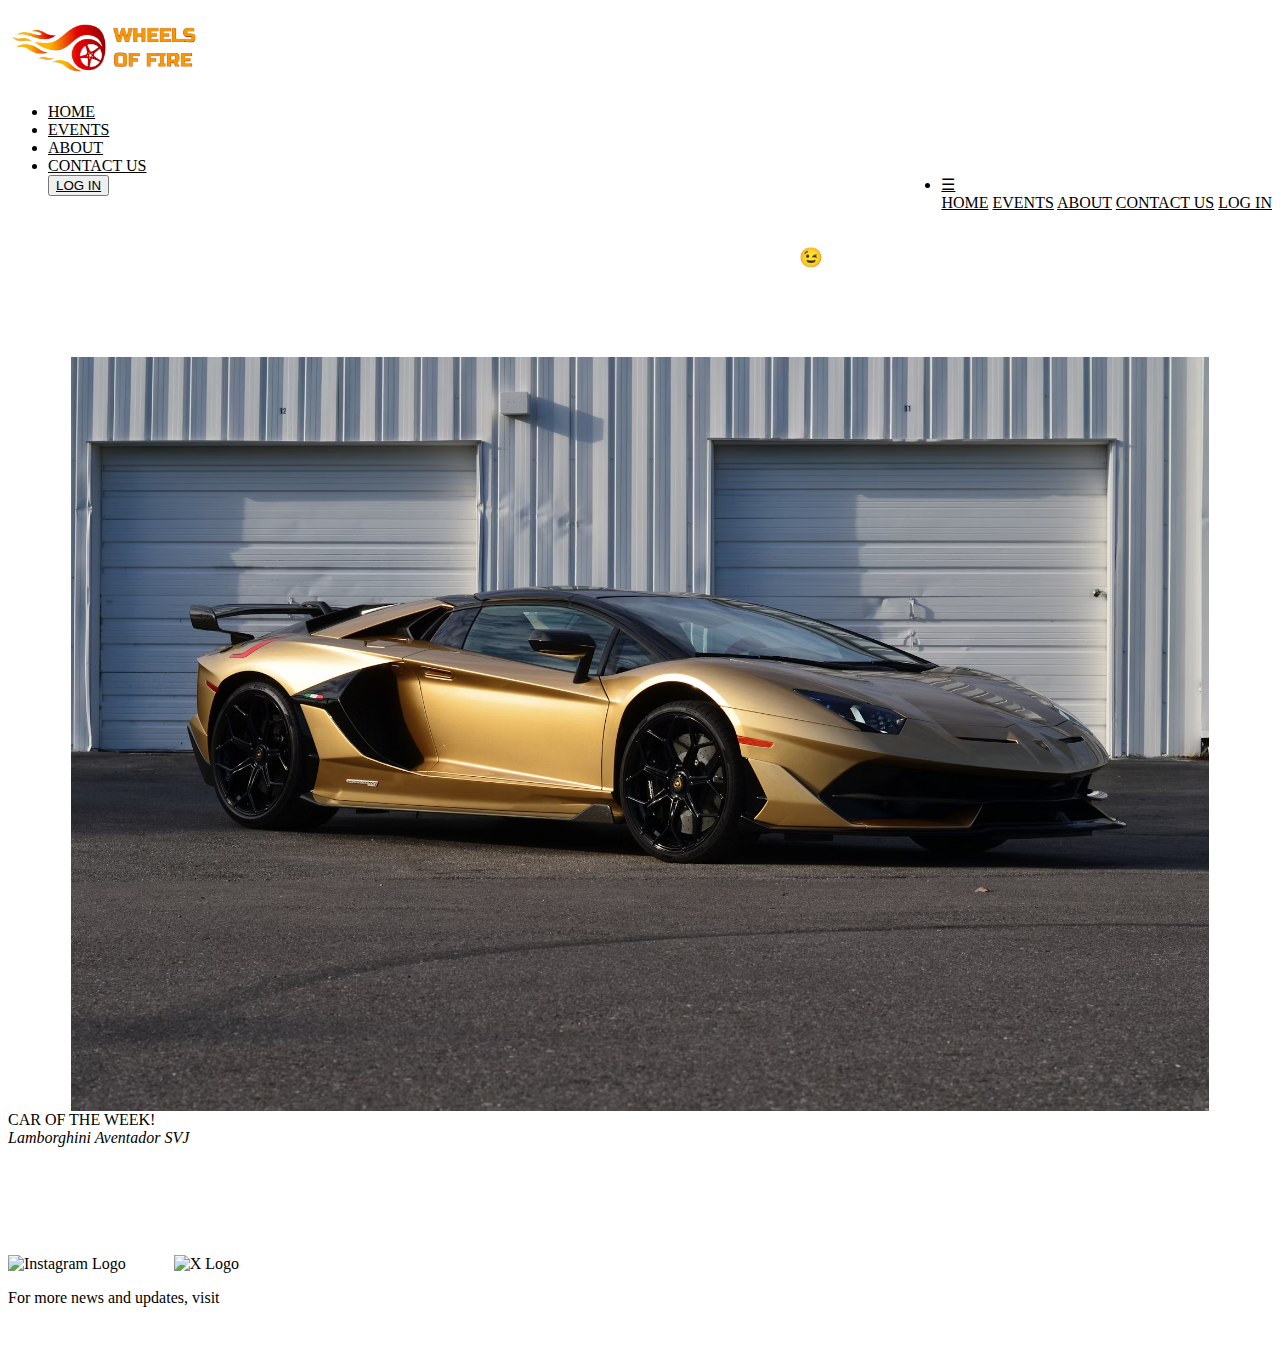
==== index.html @ 00e8f54c "Add files via upload" ====
<!DOCTYPE html>
<html lang="en">
<head>
    <meta charset="UTF-8">
    <meta name="viewport" content="width=device-width, initial-scale=1.0">
    <link rel="stylesheet" href="/Css/style.css">
    <title>Wheels on Fire</title>
</head>
<body link="#000" alink="017bf5">
    <nav class="navbar">
        <div class="navdiv">
            <img style="height:75px;" src="/Media/wheelsonfirelogo.png" alt="Wheels On Fire Logo">
            <ul>
                <li><a class="active" href="/index.html">HOME</a></li>
                <li><a href="./Pages/events.html">EVENTS</a></li>
                <li><a href="./Pages/About.html">ABOUT</a></li>
                <li><a href="./Pages/ContactUs.html">CONTACT US</a></li>
                <div class="dropdown" style="float:right;">
                    <li class="dropbtn"><a href="#">&#9776</a></li>
                    <div class="dropdown-content">
                    <a href="/index.html" onclick="myFunction()">HOME</a>
                    <a href="./Pages/events.html" onclick="myFunction()">EVENTS</a>
                    <a href="./Pages/About.html" onclick="myFunction()">ABOUT</a>
                    <a href="./Pages/About.html" onclick="myFunction()">CONTACT US</a>
                    <a href="#" onclick="myFunction()">LOG IN</a>
                    </div>
                  </div>
                <button><a href="#">LOG IN</a></button>
            </ul>
        </div>
    </nav>

    <br />

    <h2 align="center" style="color: white; font-size: 1.5vw;">More Horsepower, Less Horsing Around! &#128521;</h2>
    
    <br /><br /><br /><br />
    
    <div class="container">
        <img class="COTW" style="display: block; margin-left: auto; margin-right: auto; width: 90%; height: auto;" src="./Media/gold_lambo.avif" alt="Gold Lamborghini"></div>
        <div class="center">CAR OF THE WEEK!</div>
        <i><div id="LASVJ">Lamborghini Aventador SVJ</div></i>
    </div>

    <br /><br /><br /><br />

    <footer>
        <br /><br />
        <img style="width:25px;height:25px;" src="https://1000logos.net/wp-content/uploads/2017/02/insta-logo.png" alt="Instagram Logo">
        &nbsp;&nbsp;&nbsp;&nbsp;&nbsp;&nbsp;&nbsp;&nbsp;&nbsp;&nbsp;
        <img style="width:25px;height:25px;" src="https://upload.wikimedia.org/wikipedia/commons/5/53/X_logo_2023_original.svg" alt="X Logo">
        <p size="6">For more news and updates, visit <i><a style="color: white; text-decoration: underline;" href="https://www.wheelsonfire.com/news/" target="_blank">WheelsOnFire.com/news/</i></a></p>
        <br />
    </footer>

</body>
</html>
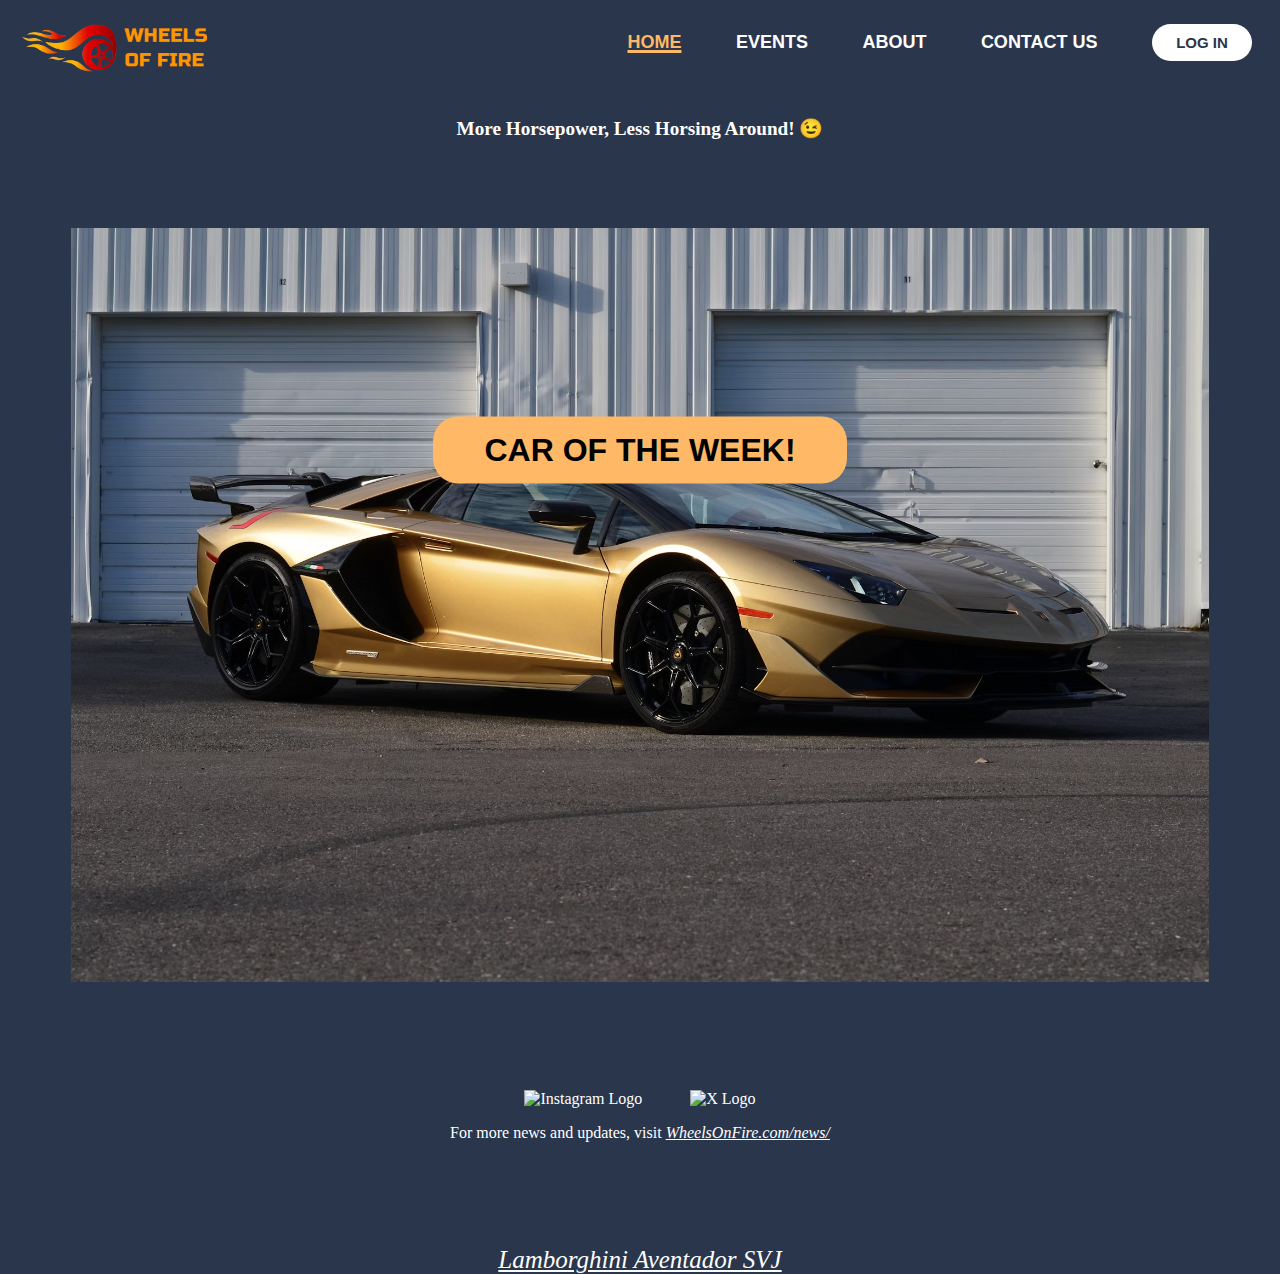
==== commit 84887c01: "Update index.html" ====
--- a/index.html
+++ b/index.html
@@ -3,7 +3,7 @@
 <head>
     <meta charset="UTF-8">
     <meta name="viewport" content="width=device-width, initial-scale=1.0">
-    <link rel="stylesheet" href="/Css/style.css">
+    <link rel="stylesheet" href="./Css/style.css">
     <title>Wheels on Fire</title>
 </head>
 <body link="#000" alink="017bf5">
@@ -54,4 +54,4 @@
     </footer>
 
 </body>
-</html>+</html>
--- a/Css/style.css
+++ b/Css/style.css
@@ -0,0 +1,168 @@
+/*Settings for desktop screen size*/
+
+.dropbtn { 
+    display: none; 
+}
+
+.dropdown-content { 
+    display: none; 
+}
+
+*{  
+    text-decoration: none;
+}
+
+body{
+    background-color: #2A364C;
+}
+
+.navbar{
+    font-family: sans-serif;
+    padding-left: 10px;
+}
+
+.navdiv{
+    display: flex;
+    justify-content: space-between;
+}
+
+li{
+    list-style: none;
+    display: inline;
+    padding: 20px 0;
+}
+
+li a{
+    color: white;
+    font-size: 18px;
+    font-weight: bold;
+    margin-right: 50px;
+}
+
+li a:hover{
+    color: #FFB866;
+}
+
+button{
+    background-color: white;
+    margin-right: 20px;
+    border-radius: 35px;
+    padding: 10px;
+    width: 100px;
+    text-align: center;
+    border: none;
+    transition-duration: 0.1s;
+}
+
+button:hover{
+    background-color: #FFB866;
+    box-shadow: 0 12px 16px 0 rgba(0,0,0,0.24), 0 17px 50px 0 rgba(0,0,0,0.19);
+    transform: scale(1.1);
+}
+
+button a{
+    color: #2A364C;
+    font-weight: 900;
+    font-size: 15px;
+}
+
+.active{
+    color: #FFB866;
+    text-decoration: underline;
+    text-decoration-thickness: 3px;
+}
+
+img{
+    width: 200px;
+}
+
+.container{
+    position: relative;
+}
+
+.center{
+    font-family: sans-serif;
+    position: absolute;
+    top: 50%;
+    left: 50%;
+    transform: translate(-50%, -50%);
+    font-size: 2.5vw;
+    font-weight: bold;
+    color: black;
+    border-radius: 25px;
+    background: #FFB866;
+    padding: 15px;
+    width: 30%;
+    height: auto;
+    text-align: center;
+}
+
+#LASVJ{
+    position: absolute;
+    top: 140%;
+    left: 50%;
+    transform: translate(-50%, -50%);
+    font-size: 25px;
+    color: white;
+    text-decoration: underline;
+}
+
+footer{
+    text-align: center;
+    color: white;
+}
+
+
+
+/*Settings for phone screen size*/
+@media only screen and (max-width: 1000px)
+{
+    li { 
+        display: none; 
+    }
+
+    button { 
+        display: none; 
+    }
+
+    .dropbtn {
+        display: contents;
+        color: white;
+        font-size: 20px;
+        cursor: pointer;
+    }
+      
+    .dropdown {
+        position: relative;
+        display: inline-block;
+    }
+      
+    .dropdown-content {
+        position: absolute;
+        right: 0;
+        background-color: #f9f9f9;
+        min-width: 150px;
+        margin-right: 50px;
+        box-shadow: 0px 8px 16px 0px rgba(0,0,0,0.2);
+        z-index: 1;
+    }
+      
+    .dropdown-content a {
+        color: #2A364C;
+        padding: 12px 16px;
+        text-decoration: none;
+        display: block;
+        font-weight: 600;
+        font-size: 15px;
+        text-align: left;
+    }
+      
+    .dropdown-content a:hover {
+        background-color: #FFB866;
+        color: #2A364C;
+    }
+      
+    .dropdown:hover .dropdown-content {
+        display: block;
+    }
+}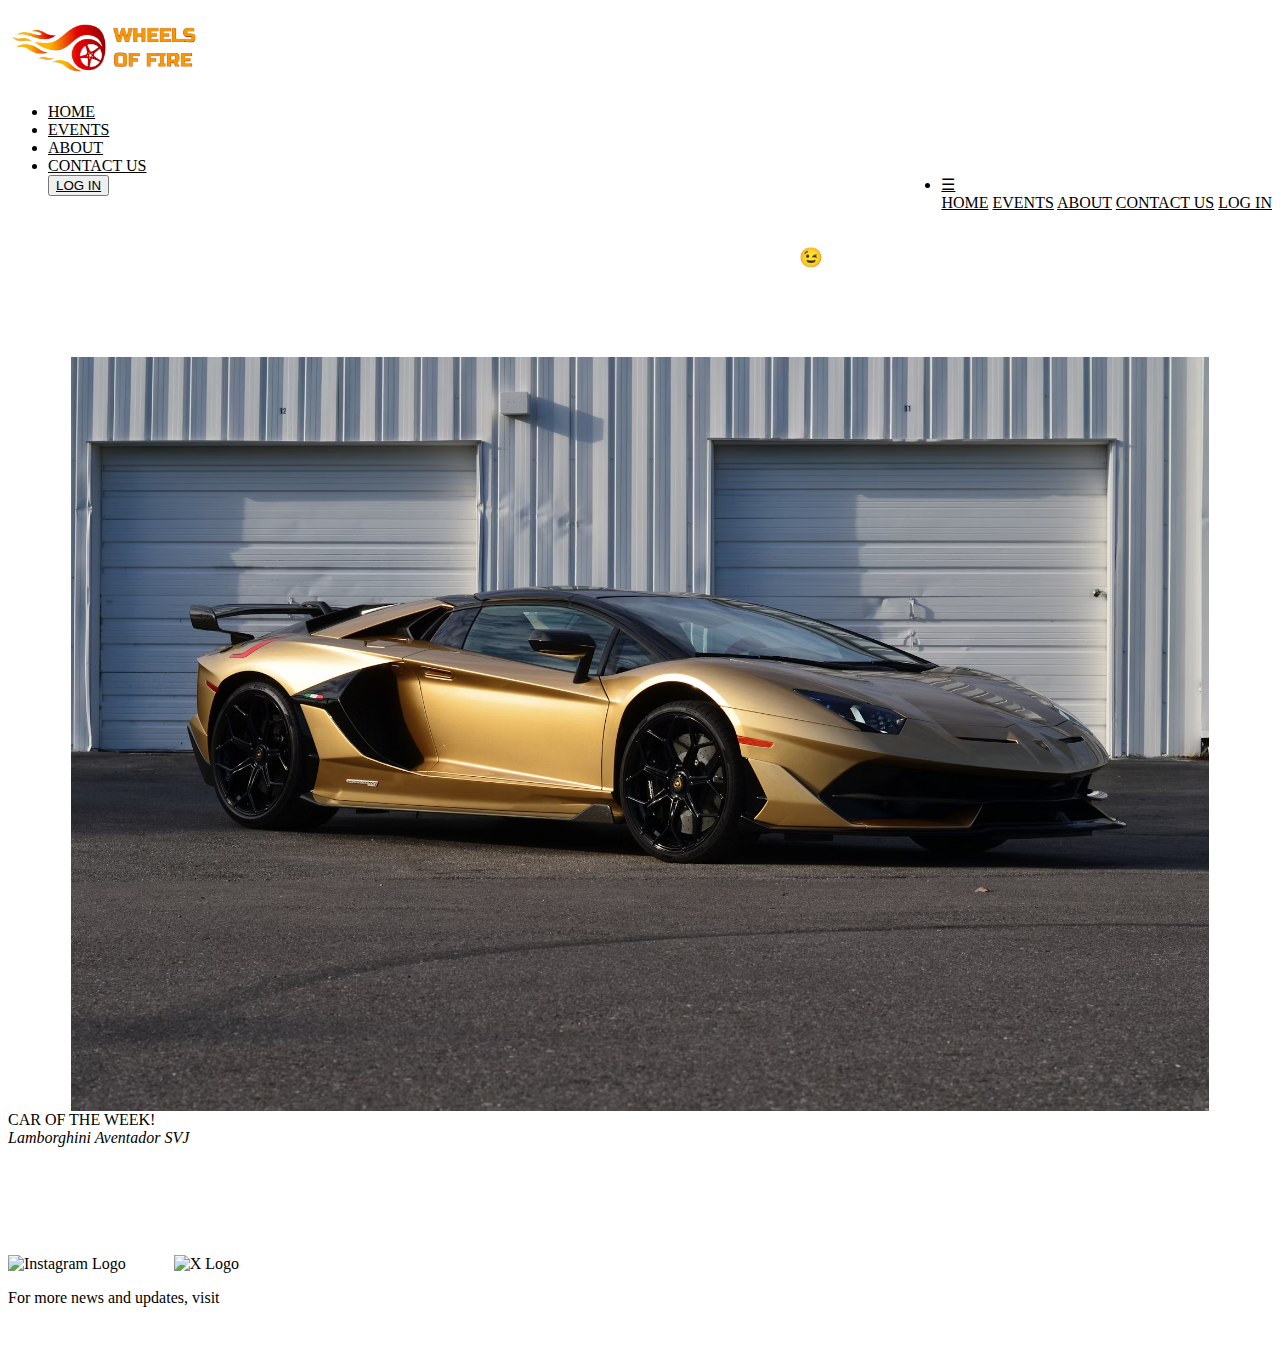
==== commit 286ecac1: "Add files via upload" ====
--- a/index.html
+++ b/index.html
@@ -3,13 +3,13 @@
 <head>
     <meta charset="UTF-8">
     <meta name="viewport" content="width=device-width, initial-scale=1.0">
-    <link rel="stylesheet" href="./Css/style.css">
+    <link rel="stylesheet" href="/css/style.css">
     <title>Wheels on Fire</title>
 </head>
 <body link="#000" alink="017bf5">
     <nav class="navbar">
         <div class="navdiv">
-            <img style="height:75px;" src="/Media/wheelsonfirelogo.png" alt="Wheels On Fire Logo">
+            <img style="height:75px;" src="./Media/wheelsonfirelogo.png" alt="Wheels On Fire Logo">
             <ul>
                 <li><a class="active" href="/index.html">HOME</a></li>
                 <li><a href="./Pages/events.html">EVENTS</a></li>
@@ -21,10 +21,10 @@
                     <a href="/index.html" onclick="myFunction()">HOME</a>
                     <a href="./Pages/events.html" onclick="myFunction()">EVENTS</a>
                     <a href="./Pages/About.html" onclick="myFunction()">ABOUT</a>
-                    <a href="./Pages/About.html" onclick="myFunction()">CONTACT US</a>
+                    <a href="./Pages/ContactUs.html" onclick="myFunction()">CONTACT US</a>
                     <a href="#" onclick="myFunction()">LOG IN</a>
                     </div>
-                  </div>
+                </div>
                 <button><a href="#">LOG IN</a></button>
             </ul>
         </div>
@@ -54,4 +54,4 @@
     </footer>
 
 </body>
-</html>
+</html>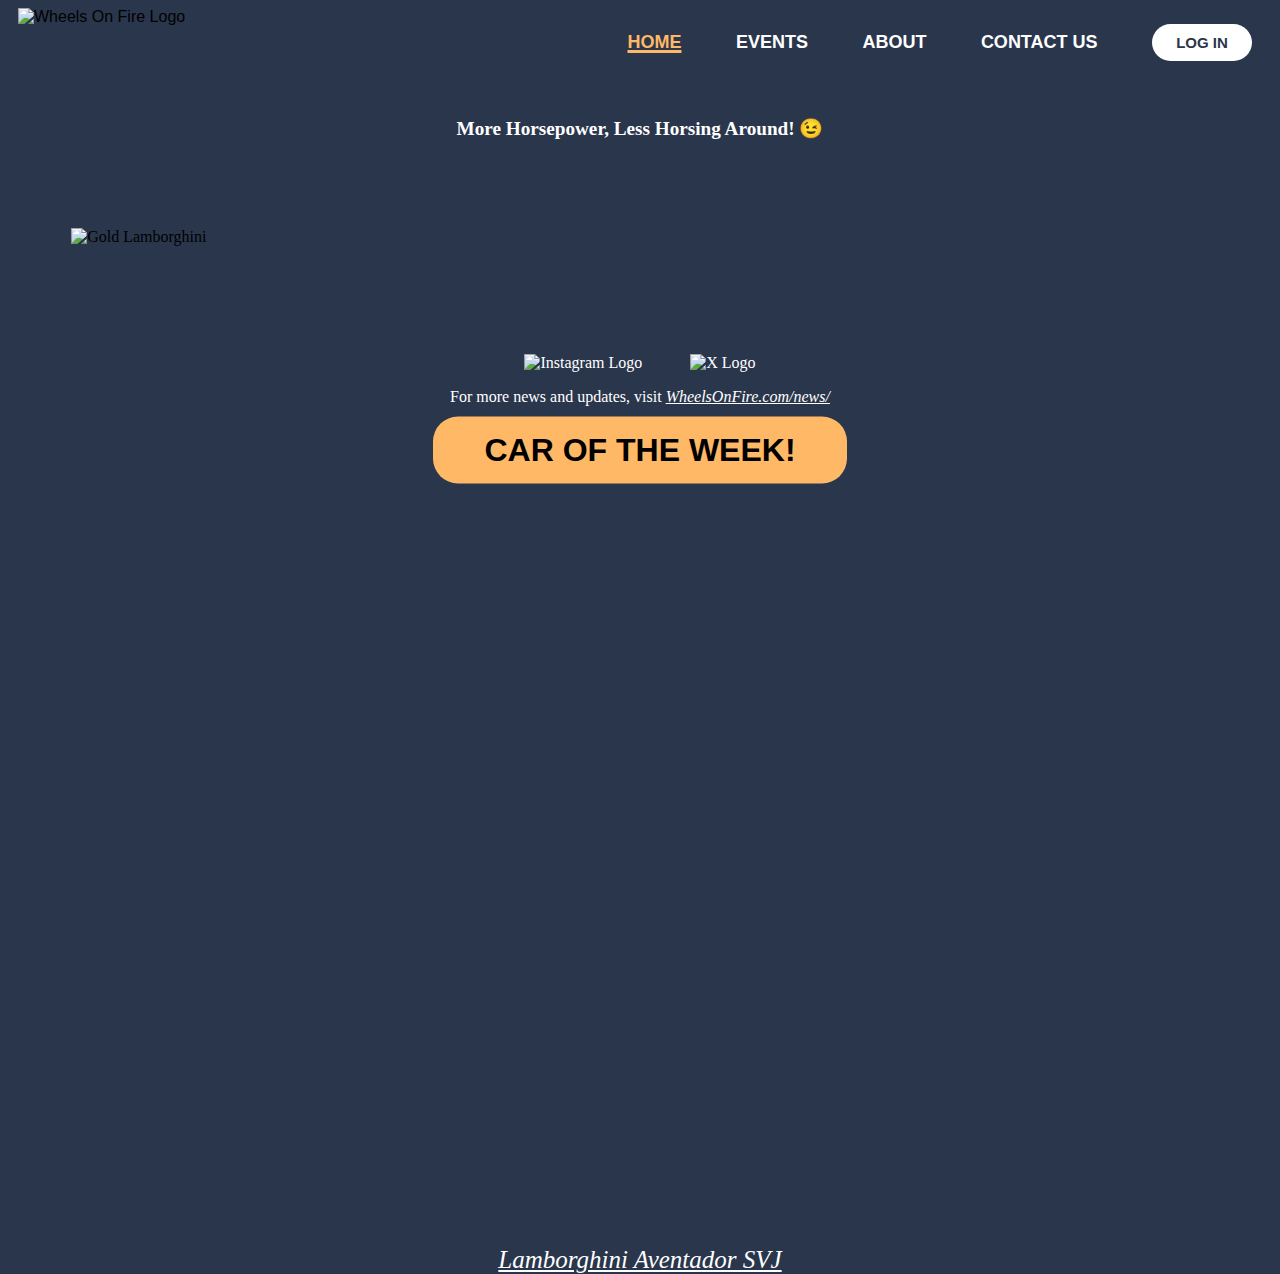
==== commit c49df24d: "Update index.html" ====
--- a/index.html
+++ b/index.html
@@ -3,7 +3,7 @@
 <head>
     <meta charset="UTF-8">
     <meta name="viewport" content="width=device-width, initial-scale=1.0">
-    <link rel="stylesheet" href="/css/style.css">
+    <link rel="stylesheet" href="css/style.css">
     <title>Wheels on Fire</title>
 </head>
 <body link="#000" alink="017bf5">
@@ -54,4 +54,4 @@
     </footer>
 
 </body>
-</html>+</html>
--- a/css/style.css
+++ b/css/style.css
@@ -0,0 +1,168 @@
+/*Settings for desktop screen size*/
+
+.dropbtn { 
+    display: none; 
+}
+
+.dropdown-content { 
+    display: none; 
+}
+
+*{  
+    text-decoration: none;
+}
+
+body{
+    background-color: #2A364C;
+}
+
+.navbar{
+    font-family: sans-serif;
+    padding-left: 10px;
+}
+
+.navdiv{
+    display: flex;
+    justify-content: space-between;
+}
+
+li{
+    list-style: none;
+    display: inline;
+    padding: 20px 0;
+}
+
+li a{
+    color: white;
+    font-size: 18px;
+    font-weight: bold;
+    margin-right: 50px;
+}
+
+li a:hover{
+    color: #FFB866;
+}
+
+button{
+    background-color: white;
+    margin-right: 20px;
+    border-radius: 35px;
+    padding: 10px;
+    width: 100px;
+    text-align: center;
+    border: none;
+    transition-duration: 0.1s;
+}
+
+button:hover{
+    background-color: #FFB866;
+    box-shadow: 0 12px 16px 0 rgba(0,0,0,0.24), 0 17px 50px 0 rgba(0,0,0,0.19);
+    transform: scale(1.1);
+}
+
+button a{
+    color: #2A364C;
+    font-weight: 900;
+    font-size: 15px;
+}
+
+.active{
+    color: #FFB866;
+    text-decoration: underline;
+    text-decoration-thickness: 3px;
+}
+
+img{
+    width: 200px;
+}
+
+.container{
+    position: relative;
+}
+
+.center{
+    font-family: sans-serif;
+    position: absolute;
+    top: 50%;
+    left: 50%;
+    transform: translate(-50%, -50%);
+    font-size: 2.5vw;
+    font-weight: bold;
+    color: black;
+    border-radius: 25px;
+    background: #FFB866;
+    padding: 15px;
+    width: 30%;
+    height: auto;
+    text-align: center;
+}
+
+#LASVJ{
+    position: absolute;
+    top: 140%;
+    left: 50%;
+    transform: translate(-50%, -50%);
+    font-size: 25px;
+    color: white;
+    text-decoration: underline;
+}
+
+footer{
+    text-align: center;
+    color: white;
+}
+
+
+
+/*Settings for phone screen size*/
+@media only screen and (max-width: 1000px)
+{
+    li { 
+        display: none; 
+    }
+
+    button { 
+        display: none; 
+    }
+
+    .dropbtn {
+        display: contents;
+        color: white;
+        font-size: 20px;
+        cursor: pointer;
+    }
+      
+    .dropdown {
+        position: relative;
+        display: inline-block;
+    }
+      
+    .dropdown-content {
+        position: absolute;
+        right: 0;
+        background-color: #f9f9f9;
+        min-width: 150px;
+        margin-right: 50px;
+        box-shadow: 0px 8px 16px 0px rgba(0,0,0,0.2);
+        z-index: 1;
+    }
+      
+    .dropdown-content a {
+        color: #2A364C;
+        padding: 12px 16px;
+        text-decoration: none;
+        display: block;
+        font-weight: 600;
+        font-size: 15px;
+        text-align: left;
+    }
+      
+    .dropdown-content a:hover {
+        background-color: #FFB866;
+        color: #2A364C;
+    }
+      
+    .dropdown:hover .dropdown-content {
+        display: block;
+    }
+}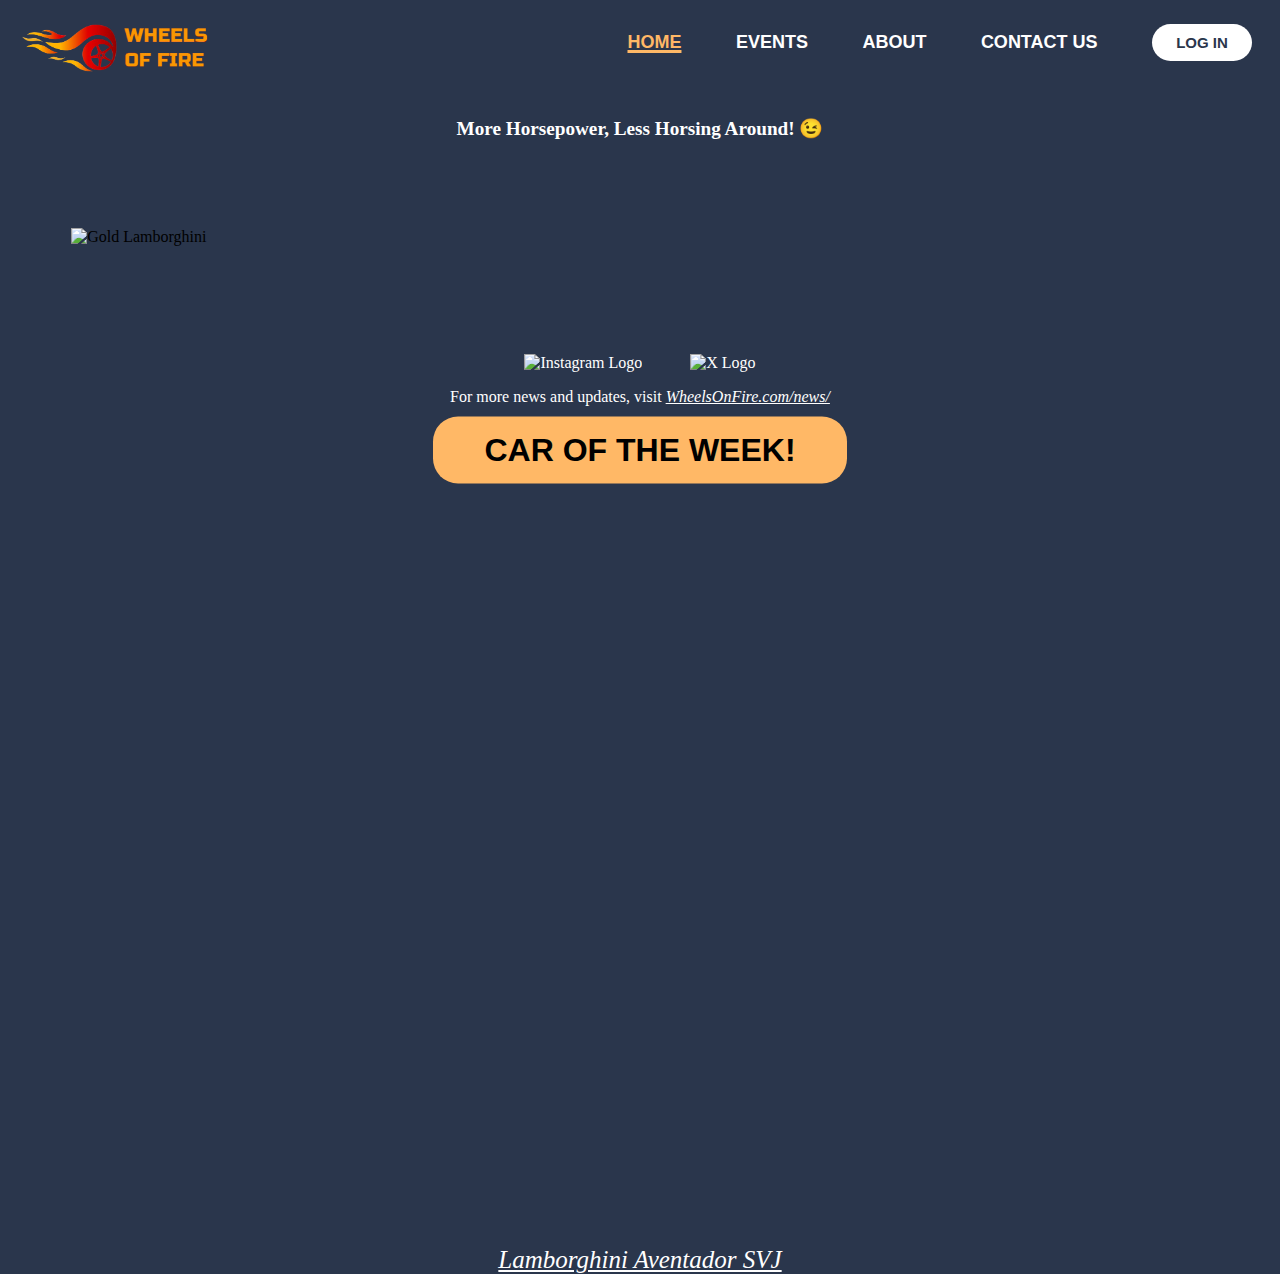
==== commit 14275313: "Update index.html" ====
--- a/index.html
+++ b/index.html
@@ -9,7 +9,7 @@
 <body link="#000" alink="017bf5">
     <nav class="navbar">
         <div class="navdiv">
-            <img style="height:75px;" src="./Media/wheelsonfirelogo.png" alt="Wheels On Fire Logo">
+            <img style="height:75px;" src="media/wheelsonfirelogo.png" alt="Wheels On Fire Logo">
             <ul>
                 <li><a class="active" href="/index.html">HOME</a></li>
                 <li><a href="./Pages/events.html">EVENTS</a></li>
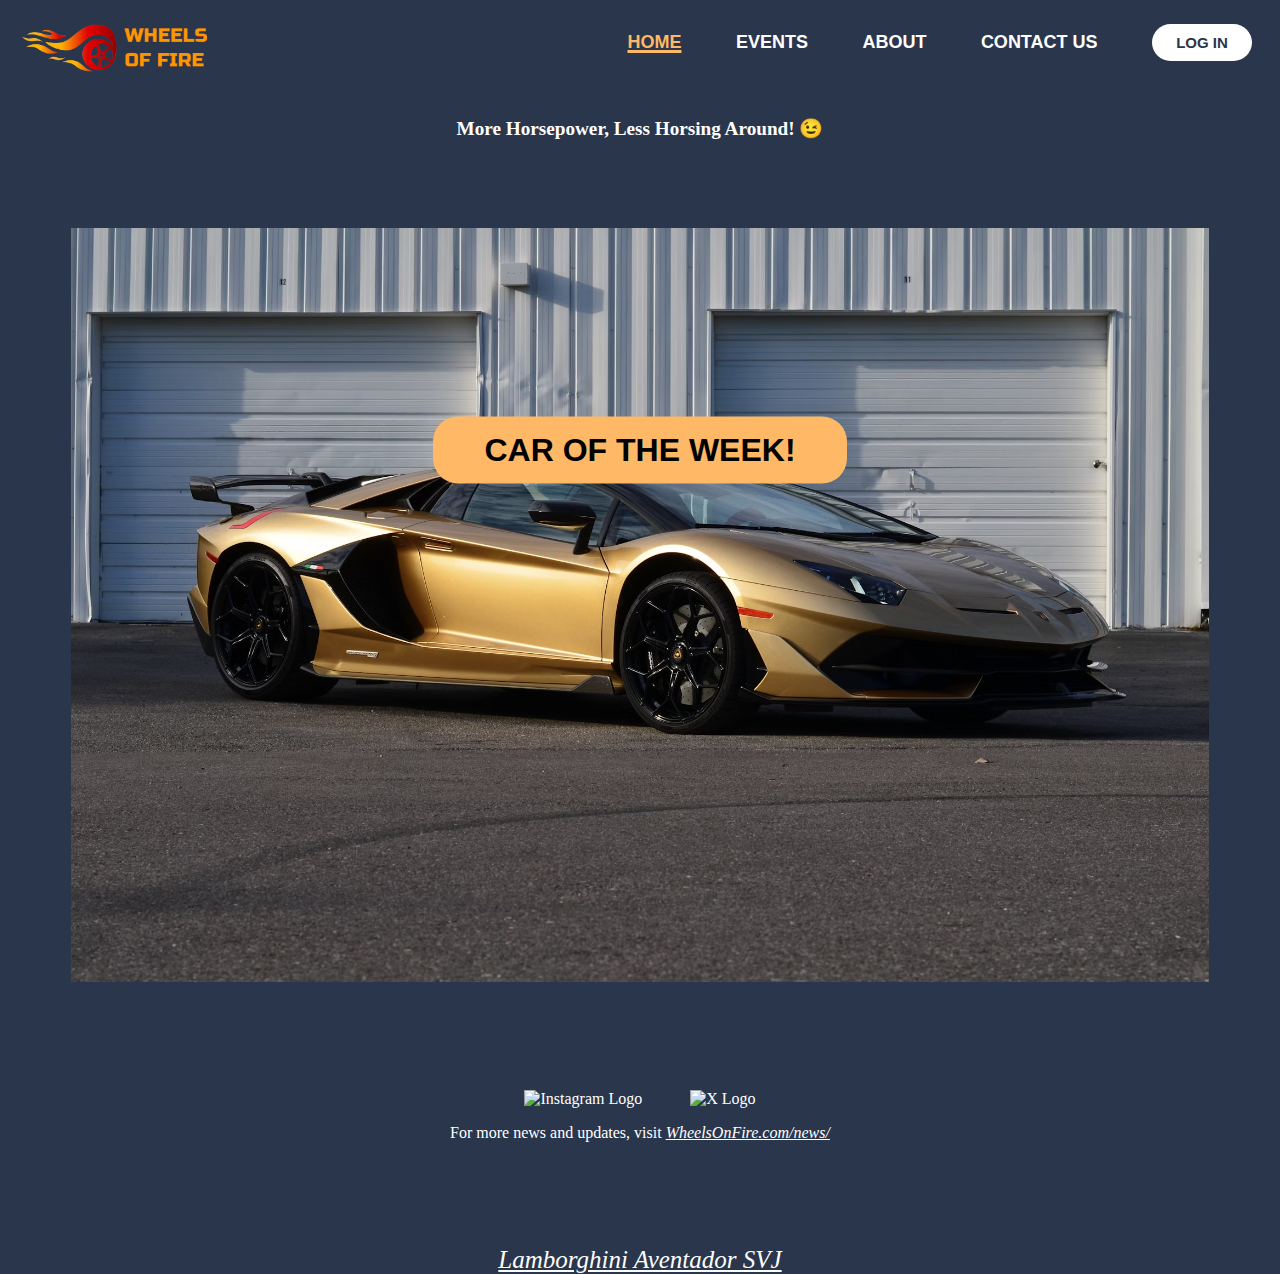
==== commit 3fbcf345: "Add files via upload" ====
--- a/index.html
+++ b/index.html
@@ -11,17 +11,17 @@
         <div class="navdiv">
             <img style="height:75px;" src="media/wheelsonfirelogo.png" alt="Wheels On Fire Logo">
             <ul>
-                <li><a class="active" href="/index.html">HOME</a></li>
-                <li><a href="./Pages/events.html">EVENTS</a></li>
-                <li><a href="./Pages/About.html">ABOUT</a></li>
-                <li><a href="./Pages/ContactUs.html">CONTACT US</a></li>
+                <li><a class="active" href="index.html">HOME</a></li>
+                <li><a href="pages/events.html">EVENTS</a></li>
+                <li><a href="pages/about.html">ABOUT</a></li>
+                <li><a href="pages/contactus.html">CONTACT US</a></li>
                 <div class="dropdown" style="float:right;">
                     <li class="dropbtn"><a href="#">&#9776</a></li>
                     <div class="dropdown-content">
-                    <a href="/index.html" onclick="myFunction()">HOME</a>
-                    <a href="./Pages/events.html" onclick="myFunction()">EVENTS</a>
-                    <a href="./Pages/About.html" onclick="myFunction()">ABOUT</a>
-                    <a href="./Pages/ContactUs.html" onclick="myFunction()">CONTACT US</a>
+                    <a href="index.html" onclick="myFunction()">HOME</a>
+                    <a href="pages/events.html" onclick="myFunction()">EVENTS</a>
+                    <a href="pages/about.html" onclick="myFunction()">ABOUT</a>
+                    <a href="pages/contactus.html" onclick="myFunction()">CONTACT US</a>
                     <a href="#" onclick="myFunction()">LOG IN</a>
                     </div>
                 </div>
@@ -37,7 +37,7 @@
     <br /><br /><br /><br />
     
     <div class="container">
-        <img class="COTW" style="display: block; margin-left: auto; margin-right: auto; width: 90%; height: auto;" src="./Media/gold_lambo.avif" alt="Gold Lamborghini"></div>
+        <img class="COTW" style="display: block; margin-left: auto; margin-right: auto; width: 90%; height: auto;" src="media/gold_lambo.avif" alt="Gold Lamborghini"></div>
         <div class="center">CAR OF THE WEEK!</div>
         <i><div id="LASVJ">Lamborghini Aventador SVJ</div></i>
     </div>
@@ -54,4 +54,4 @@
     </footer>
 
 </body>
-</html>
+</html>